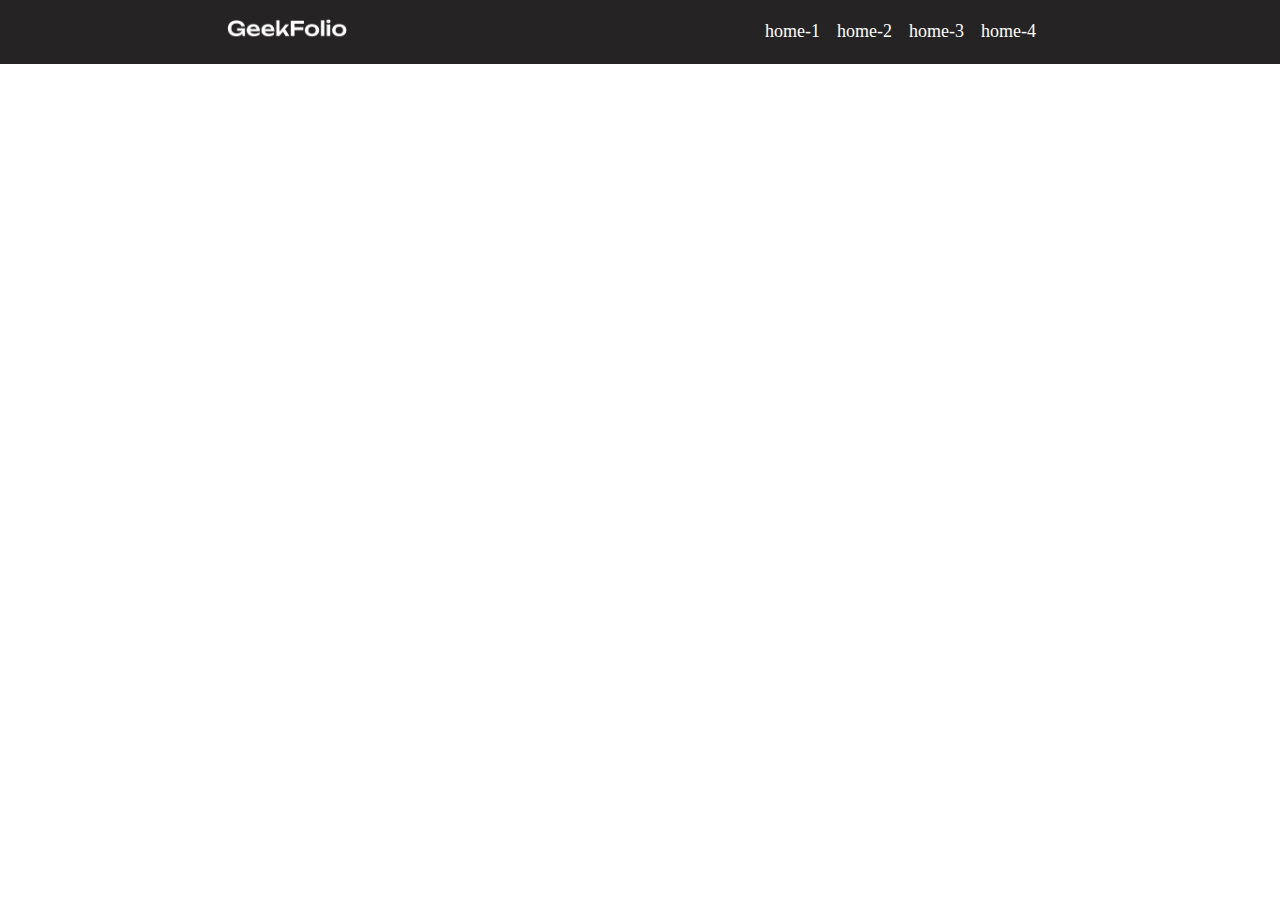
==== index.html @ d21ec09c "frist commit" ====
<!DOCTYPE html>
<html lang="en">
<head>
    <meta charset="UTF-8">
    <meta name="viewport" content="width=device-width, initial-scale=1.0">
    <title>Document</title>
    <link rel="stylesheet" href="style.css">
</head>
<body>
    <header>
        <nav>
            <div class="menu-container">
                <div class="logo">
                    <img class="logo-photo" src="./logo/logo-light.png" alt="">
                </div>
                <div class="menus">
                    <li class="menu-gap">home-1</li>
                    <li class="menu-gap">home-2</li>
                    <li class="menu-gap">home-3</li>
                    <li class="menu-gap">home-4</li>
                </div>
            </div>
        </nav>
    </header>
    <main>

    </main>
    <footer>

    </footer>
</body>
</html>
---- style.css ----
*{
    margin: 0px;
    padding: opx;
}
.menu-container{
    background-color: rgb(37, 35, 35);
    padding: 18px;
    display: flex;
    align-items: center;
    justify-content: space-around;
    list-style: none;
    color: white;






}

.logo-photo{
    width: 120px;
}
.menus{
    display: flex;
    
}
.menu-gap{
    margin-right: 10px;
    padding-right: 7px;
    font-size: 18px;
    cursor: pointer;
}
.menu-gap:hover{
    color: aqua;
}
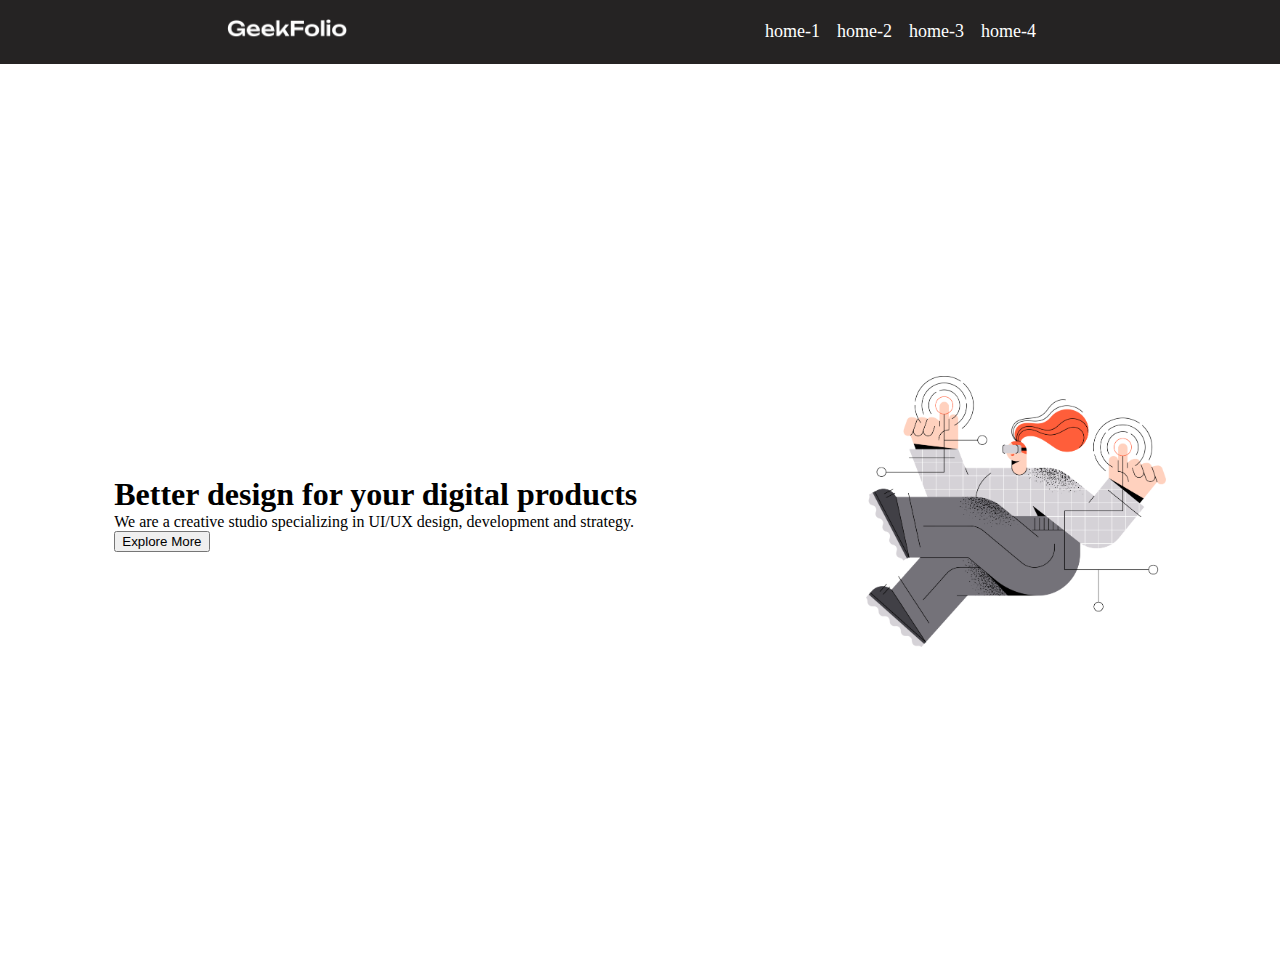
==== commit 51c4cffe: "jfa" ====
--- a/index.html
+++ b/index.html
@@ -7,6 +7,7 @@
     <link rel="stylesheet" href="style.css">
 </head>
 <body>
+    <!--header part-->
     <header>
         <nav>
             <div class="menu-container">
@@ -23,7 +24,20 @@
         </nav>
     </header>
     <main>
+       <section>
+        <div class="banner-container">
+            <div class="banner-text">
+                <h1>Better design for
+                    your digital products</h1>
+                <p>We are a creative studio specializing in UI/UX design, development and strategy.</p>
+                <button>Explore More</button>
+            </div>
+            <div class="banner-image">
+                <img class="ban-img" src="./images/banner.png" alt="">
 
+            </div>
+        </div>
+       </section>
     </main>
     <footer>
 
--- a/style.css
+++ b/style.css
@@ -10,14 +10,7 @@
     justify-content: space-around;
     list-style: none;
     color: white;
-
-
-
-
-
-
 }
-
 .logo-photo{
     width: 120px;
 }
@@ -33,4 +26,15 @@
 }
 .menu-gap:hover{
     color: aqua;
+}
+.ban-img{
+    width: 300px;
+}
+.banner-container{
+    display: flex;
+    justify-content: space-around;
+    height: 100vh;
+    align-items: center;
+    background-image: url("./images/background.png"),linear-gradient();
+
 }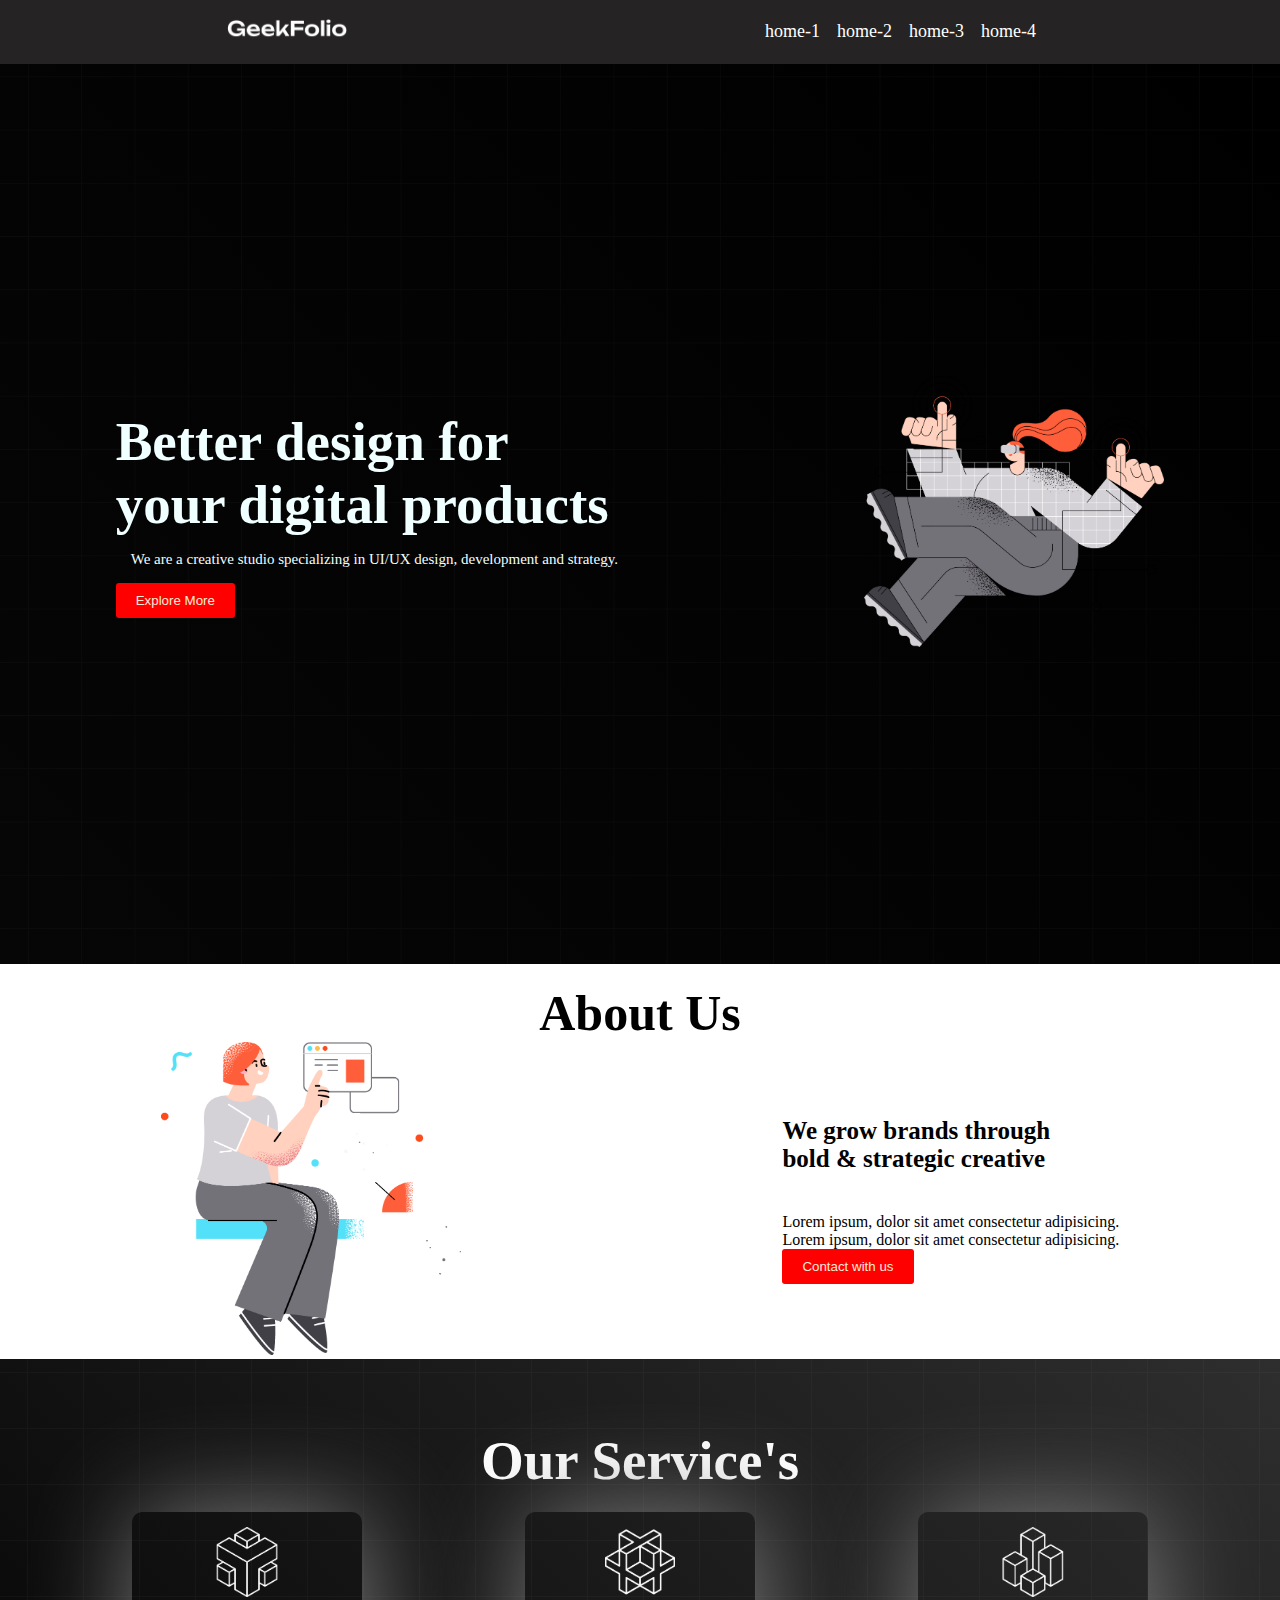
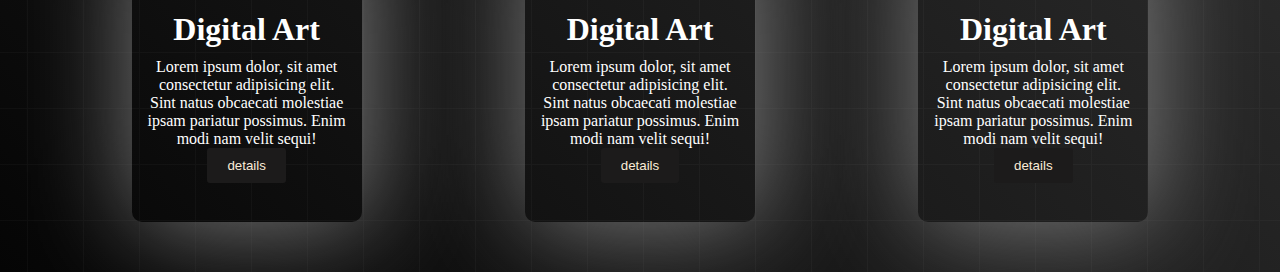
==== commit 8b2258b3: "service part added" ====
--- a/index.html
+++ b/index.html
@@ -27,10 +27,10 @@
        <section>
         <div class="banner-container">
             <div class="banner-text">
-                <h1>Better design for
+                <h1 class="title">Better design for <br>
                     your digital products</h1>
-                <p>We are a creative studio specializing in UI/UX design, development and strategy.</p>
-                <button>Explore More</button>
+                <p class="ban-discription">We are a creative studio specializing in UI/UX design, development and strategy.</p>
+                <button class="btn">Explore More</button>
             </div>
             <div class="banner-image">
                 <img class="ban-img" src="./images/banner.png" alt="">
@@ -38,6 +38,61 @@
             </div>
         </div>
        </section>
+       <section>
+        <h1 class="about-header">About Us</h1>
+        <div class="about-container">
+            <div class="about-text">
+                <h1 class="about-h1">We grow brands through <br>
+                    bold & strategic creative</h1>
+                <div class="about-p">
+                    <p>Lorem ipsum, dolor sit amet consectetur adipisicing.</p>
+                <p>Lorem ipsum, dolor sit amet consectetur adipisicing.</p>
+                </div>
+                <button class="btn">Contact with us</button>
+            </div>
+            <div class="about-img">
+                <img class="about-photo"  src="./images/section.png" alt="">
+            </div>
+        </div>
+       </section>
+       <!-- service part started -->
+       <section>
+        <div class="service-container">
+          <h1 class="about-us title">Our Service's</h1>
+          <div class="box-container">
+            <div class="box">
+              <img class="icon" src="./icon/0.png" alt="">
+              <h1 class="box-title">Digital Art</h1>
+              <p>
+                Lorem ipsum dolor, sit amet consectetur adipisicing elit. Sint
+                natus obcaecati molestiae ipsam pariatur possimus. Enim modi nam
+                velit sequi!
+              </p>
+              <button class="btn box-btn">details</button>
+            </div>
+            <div class="box">
+              <img class="icon" src="./icon/1.png" alt="">
+              <h1 class="box-title">Digital Art</h1>
+              <p>
+                Lorem ipsum dolor, sit amet consectetur adipisicing elit. Sint
+                natus obcaecati molestiae ipsam pariatur possimus. Enim modi nam
+                velit sequi!
+              </p>
+              <button class="btn box-btn">details</button>
+            </div>
+            <div class="box">
+              <img class="icon" src="./icon/2.png" alt="">
+              <h1 class="box-title">Digital Art</h1>
+              <p>
+                Lorem ipsum dolor, sit amet consectetur adipisicing elit. Sint
+                natus obcaecati molestiae ipsam pariatur possimus. Enim modi nam
+                velit sequi!
+              </p>
+              <button class="btn box-btn">details</button>
+            </div>
+          </div>
+        </div>
+      </section>
     </main>
     <footer>
 
--- a/style.css
+++ b/style.css
@@ -35,6 +35,96 @@
     justify-content: space-around;
     height: 100vh;
     align-items: center;
-    background-image: url("./images/background.png"),linear-gradient();
+    color: azure;
+    background-image: url("./images/background.png"),linear-gradient(45deg,#070606,#000);
+    background-position: center;
+    background-size: cover;
+    background-repeat: no-repeat;
 
-}+}
+.title{
+    font-size: 55px;
+    font-weight: bold;
+
+
+}
+.ban-discription{
+    font-size: 15px;
+    margin: 15px;
+
+}
+.btn{
+    padding: 10px 20px;
+    background-color: red;
+    color: antiquewhite;
+    border: none;
+    border-radius: 3px;
+    cursor: pointer;
+}
+.btn:hover{
+    background-color: aqua;
+    color: black;
+
+}
+.about-header{
+    text-align: center;
+    padding-top: 20px;
+    font-size: 50px;
+    font-weight: bold;
+}
+.about-photo{
+    width: 300px;
+}
+.about-container{
+    display: flex;
+    justify-content: space-around;
+    align-items: center;
+    flex-direction: row-reverse;
+    
+
+}
+.about-h1 {
+    font-size: 25px;
+    font-weight: bold;
+    margin-bottom: 40px;
+
+
+}
+.about-us{
+    text-align: center;
+    padding-top:20px;
+}
+
+.box{
+    width: 200px;
+    height: 280px;
+    /* border: 1px solid gray; */
+    padding: 15px;
+    text-align: center;
+    box-shadow: 4px  2px 105px gray;
+    border-radius: 10px;
+}
+.box-title{
+    padding:10px;
+}
+.box-btn{
+    background-color: #1c1b1b;
+}
+.icon{
+    width:70px;
+    color: #2e2e2e;
+}
+.service-container{
+    /* height:50vh; */
+    background-image: url('./images/background.png'),linear-gradient(45deg,rgb(5, 5, 5), #2e2e2e);
+    color: white;
+    padding: 50px;
+    flex-wrap: wrap;
+
+}
+.box-container{
+    display: flex;
+    justify-content: space-around;
+    margin-top: 20px;
+}
+
